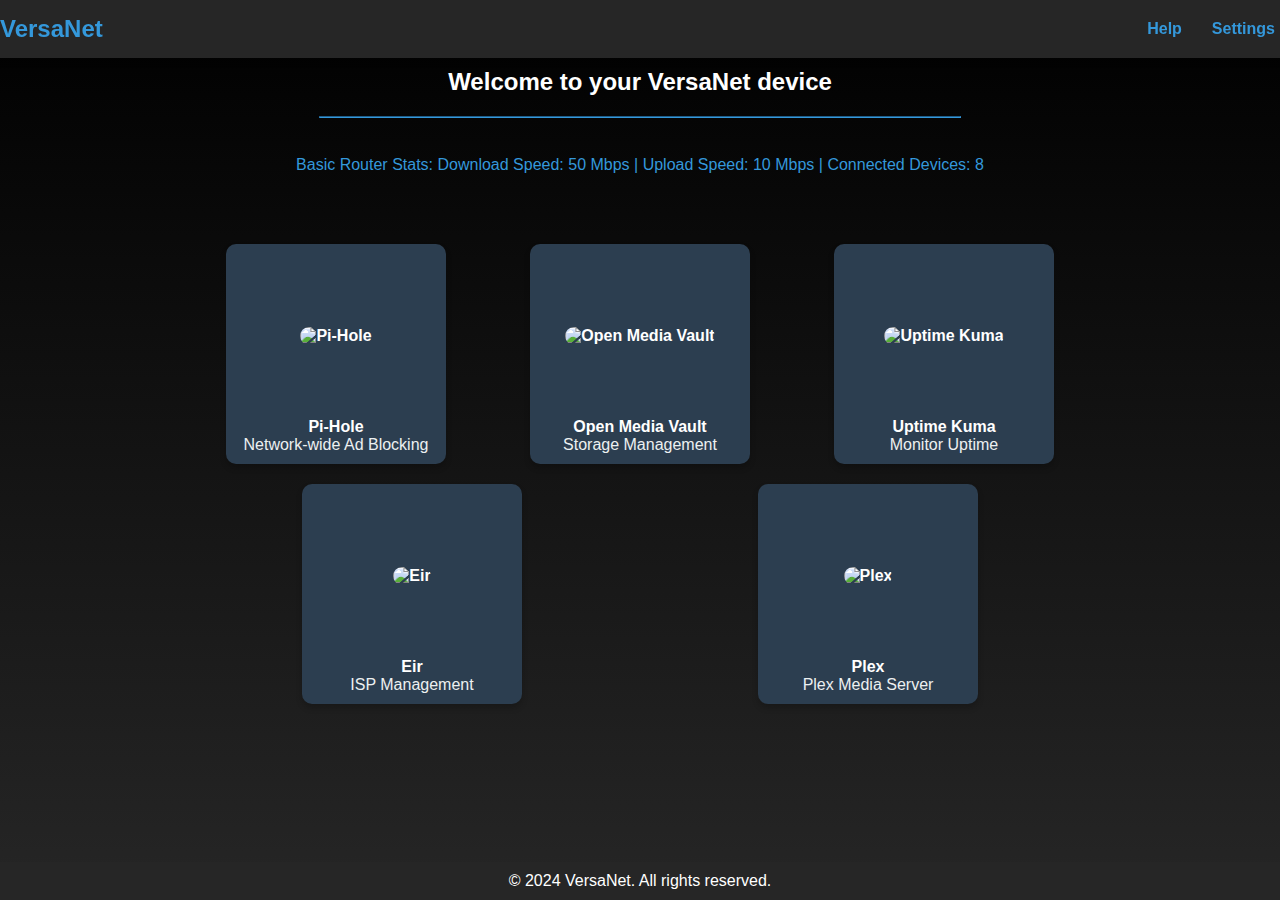
==== index.html @ 7230f04b "update" ====
<!DOCTYPE html>
<html lang="en">
<head>
    <meta charset="UTF-8">
    <meta name="viewport" content="width=device-width, initial-scale=1.0">
    <title>VersaNet - Dashboard</title>
    <link rel="shortcut icon" href="https://i.imgur.com/w87hUit.png">
    <link id="theme" rel="stylesheet" href="dark-theme.css">
</head>
<body>
    <header>
        <div class="logo">
            <a href="index.html" class="top-link">VersaNet</a>
            </a>
        </div>
    <div id="datetime" class="datetime"></div>

        <div class="top-right-links">
            <a href="#" class="top-link">Help</a>
            <a href="settings.html" class="top-link">Settings</a>
        </div>
    </header>
    <h1>Welcome to your VersaNet device</h1>
    <hr></hr>
    <br>
    <div class="router-stats">
        Basic Router Stats: Download Speed: 50 Mbps | Upload Speed: 10 Mbps | Connected Devices: 8
    </div>
    <div class="container">
        <div class="box">
            <a href="http://192.168.1.190/admin/index.php" target="_blank">
                <img src="pihole.png" alt="Pi-Hole">
            </a>
            <a href="http://192.168.1.190/admin/index.php" target="_blank">Pi-Hole</a>
            <div class="service-info">
                <i class="fas fa-chart-pie"></i> Network-wide Ad Blocking
            </div>
        </div>
        <div class="box">
            <a href="http://192.168.1.189" target="_blank">
                <img src="omv.png" alt="Open Media Vault">
            </a>
            <a href="http://192.168.1.189" target="_blank">Open Media Vault</a>
            <div class="service-info">
                <i class="fas fa-hdd"></i> Storage Management
            </div>
        </div>
        <div class="box">
            <a href="http://192.168.1.124:3001/dashboard" target="_blank">
                <img src="kuma.png" alt="Uptime Kuma">
            </a>
            <a href="http://192.168.1.124:3001/dashboard" target="_blank">Uptime Kuma</a>
            <div class="service-info">
                <i class="fas fa-clock"></i> Monitor Uptime
            </div>
        </div>
        <div class="box">
            <a href="http://192.168.1.254/2.0/gui/#/login/" target="_blank">
                <img src="eir3.png" alt="Eir">
            </a>
            <a href="http.//192.168.1.254/2.0/gui/#/login/" target="_blank">Eir</a>
            <div class="service-info">
                <i class="fas fa-signal"></i> ISP Management
            </div>
        </div>
        <div class="box">
            <a href="http://192.168.1.189:32400/web/index.html#!/" target="_blank">
                <img src="plex6.png" alt="Plex">
            </a>
            <a href="http://192.168.1.189:32400/web/index.html#!/" target="_blank">Plex</a>
            <div class="service-info">
                <i class="fas fa-signal"></i> Plex Media Server
            </div>
        </div>
    </div>
    <footer>
        <div>
            &copy; 2024 VersaNet. All rights reserved.
        </div>
    </footer>
    <script>
        function updateDateTime() {
            const options = { year: 'numeric', month: 'numeric', day: 'numeric', hour: 'numeric', minute: 'numeric' };
            const datetimeElement = document.getElementById('datetime');
            const currentDatetime = new Date().toLocaleDateString('en-GB', options);
            datetimeElement.textContent = currentDatetime;
        }

        setInterval(updateDateTime, 1000);

        // Function to set the theme based on the cookie
        function setThemeFromCookie() {
            const theme = getCookie('theme');
            if (theme) {
                document.getElementById('theme').href = theme + '-theme.css';
            }
        }

        // Function to get the value of a cookie
        function getCookie(name) {
            const value = `; ${document.cookie}`;
            const parts = value.split(`; ${name}=`);
            if (parts.length === 2) return parts.pop().split(';').shift();
        }

        // Set the theme on page load
        setThemeFromCookie();
    </script>
</body>
</html>
---- dark-theme.css ----
body {
    font-family: 'Segoe UI', Tahoma, Geneva, Verdana, sans-serif;
    background: linear-gradient(to bottom, #000000, #262626);
    color: #ecf0f1;
    margin: 0;
    padding: 0;
    display: flex;
    flex-direction: column;
    align-items: center;
    justify-content: flex-start;
    min-height: 100vh;
    overflow-x: hidden;
    overflow-y: auto;
}

header {
    background-color: #262626;
    padding: 15px;
    text-align: center;
    width: 100%;
    box-shadow: 0 4px 6px rgba(0, 0, 0, 0.1);
    position: sticky;
    top: 0;
    z-index: 100;
    display: flex;
    justify-content: space-between;
    align-items: center;
}

.logo {
    font-size: 24px;
    font-weight: bold;
    display: flex;
    align-items: center;
    justify-content: center;
}

.logo a {
    color: #3498db;
    text-decoration: none;
    display: flex;
    align-items: center;
}

.logo img {
    height: 30px;
    margin-right: 10px;
}

.top-right-links {
    display: flex;
    align-items: center;
}

.top-right-links a {
    color: #3498db;
    text-decoration: none;
    font-weight: bold;
    margin-left: 20px;
    padding: 5px;
}

.top-right-links a:hover {
    color: #ffffff;
}

h1 {
    margin: 0;
    color: #ffffff;
    font-size: 24px;
    margin-top: 10px;
}

hr {
    width: 50%;
    margin: 20px 0;
    border-color: #3498db;
}

.router-stats {
    color: #3498db;
    margin-bottom: 20px;
}

.container {
    display: flex;
    flex-wrap: wrap;
    justify-content: space-around;
    align-items: stretch;
    padding: 20px;
    margin-top: 20px;
}

.box {
    background-color: #2c3e50;
    color: #ecf0f1;
    padding: 10px;
    border-radius: 10px;
    text-align: center;
    margin: 10px;
    width: calc(30% - 20px);
    max-width: 200px;
    aspect-ratio: 1 / 1;
    box-shadow: 0 4px 6px rgba(0, 0, 0, 0.2);
    transition: transform 0.3s ease-in-out;
    display: flex;
    flex-direction: column;
}

.box:hover {
    transform: scale(1.05);
}

.box img {
    height: 100%;
    width: 100%;
    object-fit: contain;
    border-radius: 10px;
    cursor: pointer;
}

.box a {
    color: #ffffff;
    text-decoration: none;
    font-weight: bold;
    display: block;
    margin-top: auto;
}

footer {
    background-color: #262626;
    color: #ffffff;
    text-align: center;
    padding: 10px;
    width: 100%;
    position: fixed;
    bottom: 0;
}
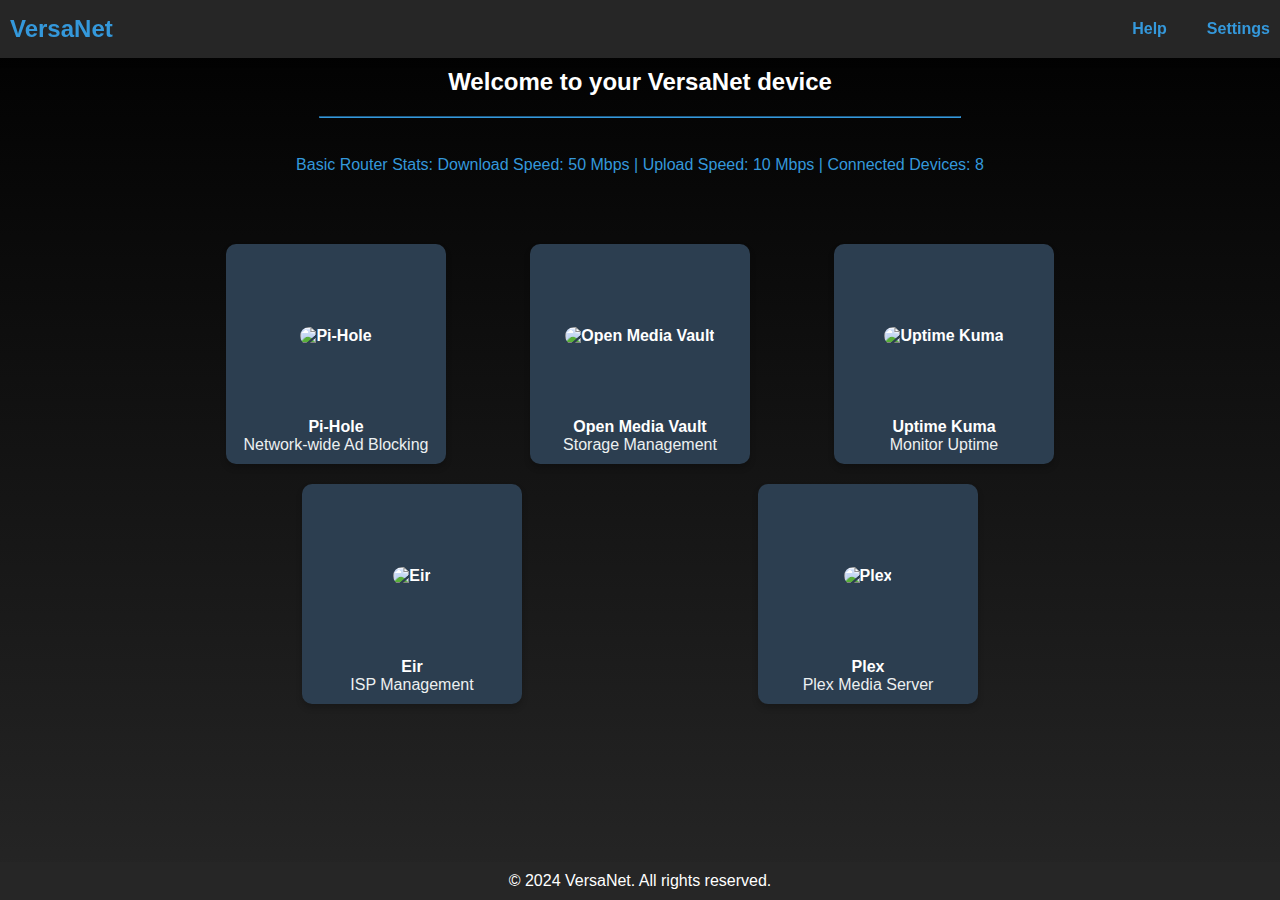
==== commit 16e02506: "update" ====
--- a/index.html
+++ b/index.html
@@ -79,33 +79,7 @@
             &copy; 2024 VersaNet. All rights reserved.
         </div>
     </footer>
-    <script>
-        function updateDateTime() {
-            const options = { year: 'numeric', month: 'numeric', day: 'numeric', hour: 'numeric', minute: 'numeric' };
-            const datetimeElement = document.getElementById('datetime');
-            const currentDatetime = new Date().toLocaleDateString('en-GB', options);
-            datetimeElement.textContent = currentDatetime;
-        }
-
-        setInterval(updateDateTime, 1000);
-
-        // Function to set the theme based on the cookie
-        function setThemeFromCookie() {
-            const theme = getCookie('theme');
-            if (theme) {
-                document.getElementById('theme').href = theme + '-theme.css';
-            }
-        }
-
-        // Function to get the value of a cookie
-        function getCookie(name) {
-            const value = `; ${document.cookie}`;
-            const parts = value.split(`; ${name}=`);
-            if (parts.length === 2) return parts.pop().split(';').shift();
-        }
-
-        // Set the theme on page load
-        setThemeFromCookie();
-    </script>
+    <!-- Include the theme.js script -->
+    <script src="theme.js"></script>
 </body>
 </html>
--- a/dark-theme.css
+++ b/dark-theme.css
@@ -1,3 +1,4 @@
+
 body {
     font-family: 'Segoe UI', Tahoma, Geneva, Verdana, sans-serif;
     background: linear-gradient(to bottom, #000000, #262626);
@@ -40,6 +41,7 @@
     text-decoration: none;
     display: flex;
     align-items: center;
+    padding: 0 10px;
 }
 
 .logo img {
@@ -57,7 +59,7 @@
     text-decoration: none;
     font-weight: bold;
     margin-left: 20px;
-    padding: 5px;
+    padding: 5px 10px;
 }
 
 .top-right-links a:hover {
@@ -69,6 +71,7 @@
     color: #ffffff;
     font-size: 24px;
     margin-top: 10px;
+    padding: 0 20px;
 }
 
 hr {
@@ -136,3 +139,77 @@
     position: fixed;
     bottom: 0;
 }
+
+/* Toggle Switch Styles */
+.toggle-container {
+    display: flex;
+    flex-direction: column;
+    align-items: center;
+    margin-bottom: 30px;
+    margin-top: 20px;
+}
+
+.toggle-switch {
+    position: relative;
+    display: inline-block;
+    width: 60px;
+    height: 34px;
+}
+
+.toggle-switch input {
+    opacity: 0;
+    width: 0;
+    height: 0;
+}
+
+.slider {
+    position: absolute;
+    cursor: pointer;
+    top: 0;
+    left: 0;
+    right: 0;
+    bottom: 0;
+    background-color: #ccc;
+    -webkit-transition: .4s;
+    transition: .4s;
+    border-radius: 34px;
+}
+
+.slider:before {
+    position: absolute;
+    content: "";
+    height: 26px;
+    width: 26px;
+    left: 4px;
+    bottom: 4px;
+    background-color: white;
+    -webkit-transition: .4s;
+    transition: .4s;
+    border-radius: 50%;
+}
+
+input:checked + .slider {
+    background-color: #2196F3;
+}
+
+input:focus + .slider {
+    box-shadow: 0 0 1px #2196F3;
+}
+
+input:checked + .slider:before {
+    -webkit-transform: translateX(26px);
+    -ms-transform: translateX(26px);
+    transform: translateX(26px);
+}
+
+.slider.round {
+    border-radius: 34px;
+}
+
+.slider.round:before {
+    border-radius: 50%;
+}
+
+.toggle-label {
+    margin-top: 10px;
+}
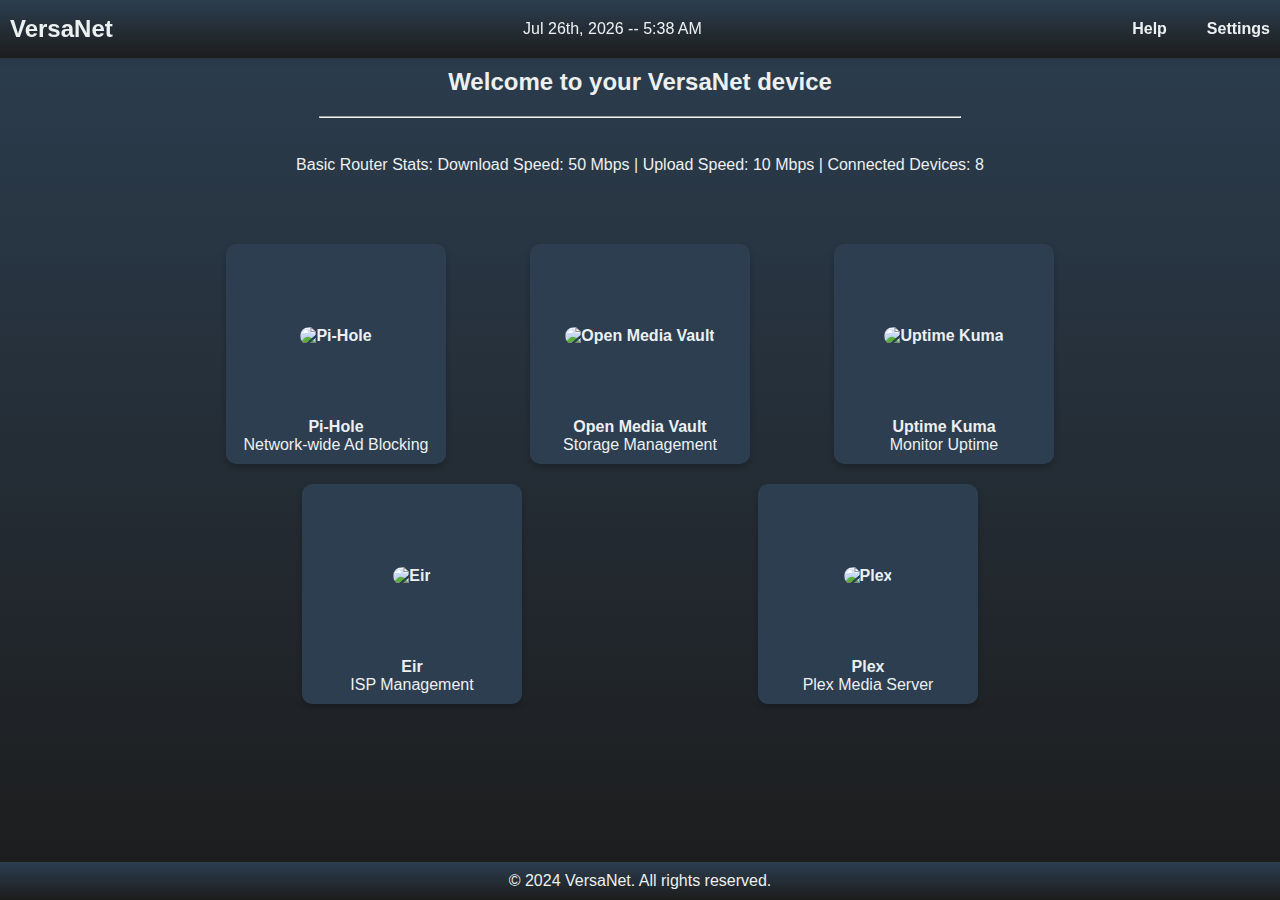
==== commit 2f31893b: "update" ====
--- a/index.html
+++ b/index.html
@@ -12,10 +12,8 @@
     <header>
         <div class="logo">
             <a href="index.html" class="top-link">VersaNet</a>
-            </a>
         </div>
-    <div id="datetime" class="datetime"></div>
-
+        <div id="datetime" class="datetime"></div>
         <div class="top-right-links">
             <a href="#" class="top-link">Help</a>
             <a href="settings.html" class="top-link">Settings</a>
@@ -81,5 +79,7 @@
     </footer>
     <!-- Include the theme.js script -->
     <script src="theme.js"></script>
+    <!-- Include the datetime.js script -->
+    <script src="datetime.js"></script>
 </body>
 </html>
--- a/dark-theme.css
+++ b/dark-theme.css
@@ -1,7 +1,7 @@
 
 body {
     font-family: 'Segoe UI', Tahoma, Geneva, Verdana, sans-serif;
-    background: linear-gradient(to bottom, #000000, #262626);
+    background: linear-gradient(to bottom, #2c3e50, #1c1c1c);
     color: #ecf0f1;
     margin: 0;
     padding: 0;
@@ -15,7 +15,7 @@
 }
 
 header {
-    background-color: #262626;
+    background: linear-gradient(to bottom, #2c3e50, #1c1c1c);
     padding: 15px;
     text-align: center;
     width: 100%;
@@ -37,11 +37,16 @@
 }
 
 .logo a {
-    color: #3498db;
+    color: #ecf0f1;
     text-decoration: none;
     display: flex;
     align-items: center;
     padding: 0 10px;
+    transition: color 0.3s ease-in-out;
+}
+
+.logo a:hover {
+    color: #3498db; /* Contrasting color on hover */
 }
 
 .logo img {
@@ -55,20 +60,21 @@
 }
 
 .top-right-links a {
-    color: #3498db;
+    color: #ecf0f1;
     text-decoration: none;
     font-weight: bold;
     margin-left: 20px;
     padding: 5px 10px;
+    transition: color 0.3s ease-in-out;
 }
 
 .top-right-links a:hover {
-    color: #ffffff;
+    color: #3498db; /* Contrasting color on hover */
 }
 
 h1 {
     margin: 0;
-    color: #ffffff;
+    color: #ecf0f1;
     font-size: 24px;
     margin-top: 10px;
     padding: 0 20px;
@@ -77,11 +83,11 @@
 hr {
     width: 50%;
     margin: 20px 0;
-    border-color: #3498db;
+    border-color: #ecf0f1;
 }
 
 .router-stats {
-    color: #3498db;
+    color: #ecf0f1;
     margin-bottom: 20px;
 }
 
@@ -123,16 +129,21 @@
 }
 
 .box a {
-    color: #ffffff;
+    color: #ecf0f1;
     text-decoration: none;
     font-weight: bold;
     display: block;
     margin-top: auto;
+    transition: color 0.3s ease-in-out;
+}
+
+.box a:hover {
+    color: #3498db; /* Contrasting color on hover */
 }
 
 footer {
-    background-color: #262626;
-    color: #ffffff;
+    background: linear-gradient(to bottom, #2c3e50, #1c1c1c);
+    color: #ecf0f1;
     text-align: center;
     padding: 10px;
     width: 100%;
@@ -169,7 +180,7 @@
     left: 0;
     right: 0;
     bottom: 0;
-    background-color: #ccc;
+    background-color: #4a69bd; /* Updated toggle button color */
     -webkit-transition: .4s;
     transition: .4s;
     border-radius: 34px;
@@ -189,11 +200,11 @@
 }
 
 input:checked + .slider {
-    background-color: #2196F3;
+    background-color: #e74c3c;
 }
 
 input:focus + .slider {
-    box-shadow: 0 0 1px #2196F3;
+    box-shadow: 0 0 1px #e74c3c;
 }
 
 input:checked + .slider:before {
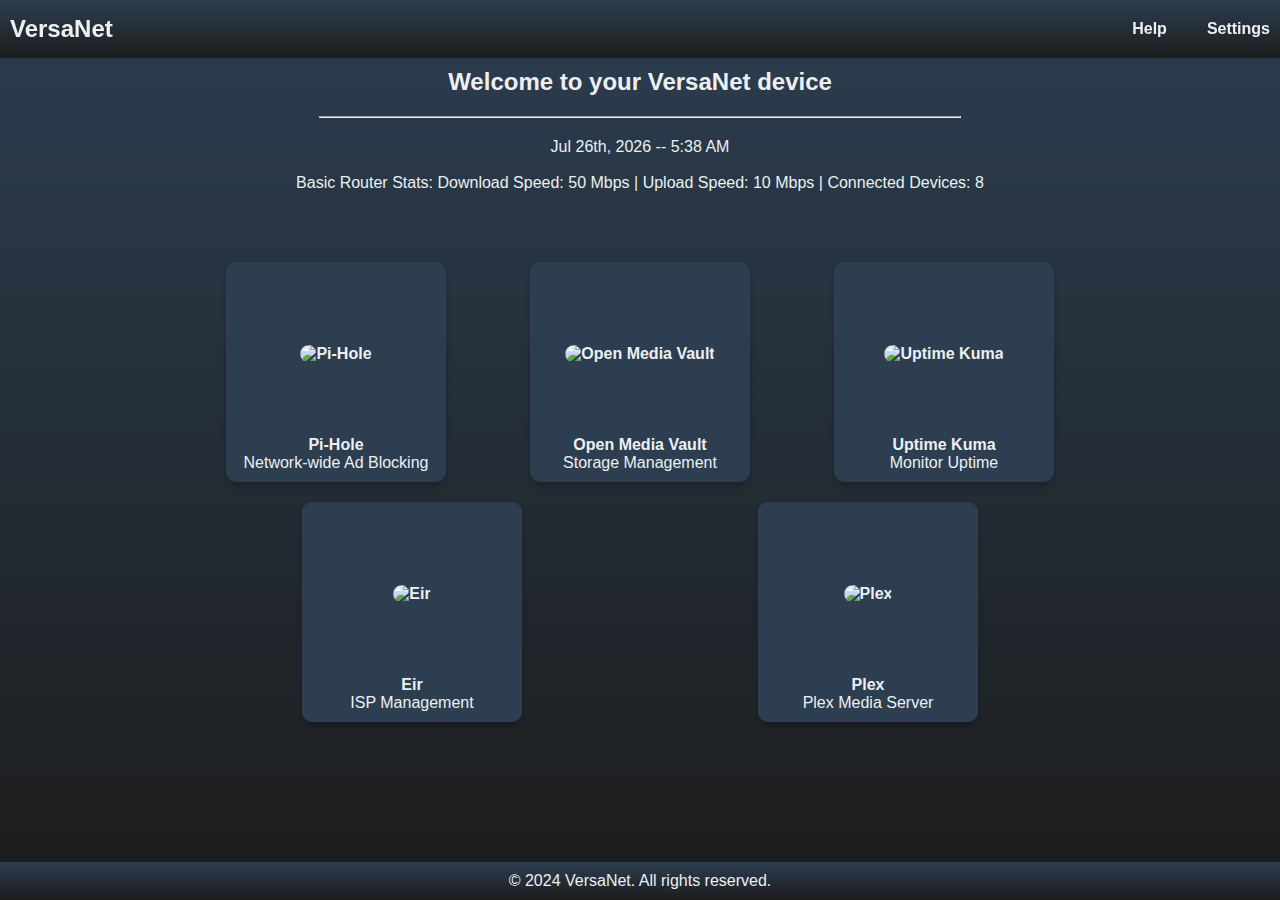
==== commit f7a19930: "update" ====
--- a/index.html
+++ b/index.html
@@ -1,6 +1,7 @@
 
 <!DOCTYPE html>
 <html lang="en">
+
 <head>
     <meta charset="UTF-8">
     <meta name="viewport" content="width=device-width, initial-scale=1.0">
@@ -8,19 +9,20 @@
     <link rel="shortcut icon" href="https://i.imgur.com/w87hUit.png">
     <link id="theme" rel="stylesheet" href="dark-theme.css">
 </head>
+
 <body>
     <header>
         <div class="logo">
             <a href="index.html" class="top-link">VersaNet</a>
         </div>
-        <div id="datetime" class="datetime"></div>
         <div class="top-right-links">
             <a href="#" class="top-link">Help</a>
             <a href="settings.html" class="top-link">Settings</a>
         </div>
     </header>
     <h1>Welcome to your VersaNet device</h1>
-    <hr></hr>
+    <hr>
+    <div id="datetime" class="datetime"></div> <!-- Added datetime here -->
     <br>
     <div class="router-stats">
         Basic Router Stats: Download Speed: 50 Mbps | Upload Speed: 10 Mbps | Connected Devices: 8
@@ -82,4 +84,5 @@
     <!-- Include the datetime.js script -->
     <script src="datetime.js"></script>
 </body>
+
 </html>
--- a/dark-theme.css
+++ b/dark-theme.css
@@ -223,4 +223,4 @@
 
 .toggle-label {
     margin-top: 10px;
-}
+}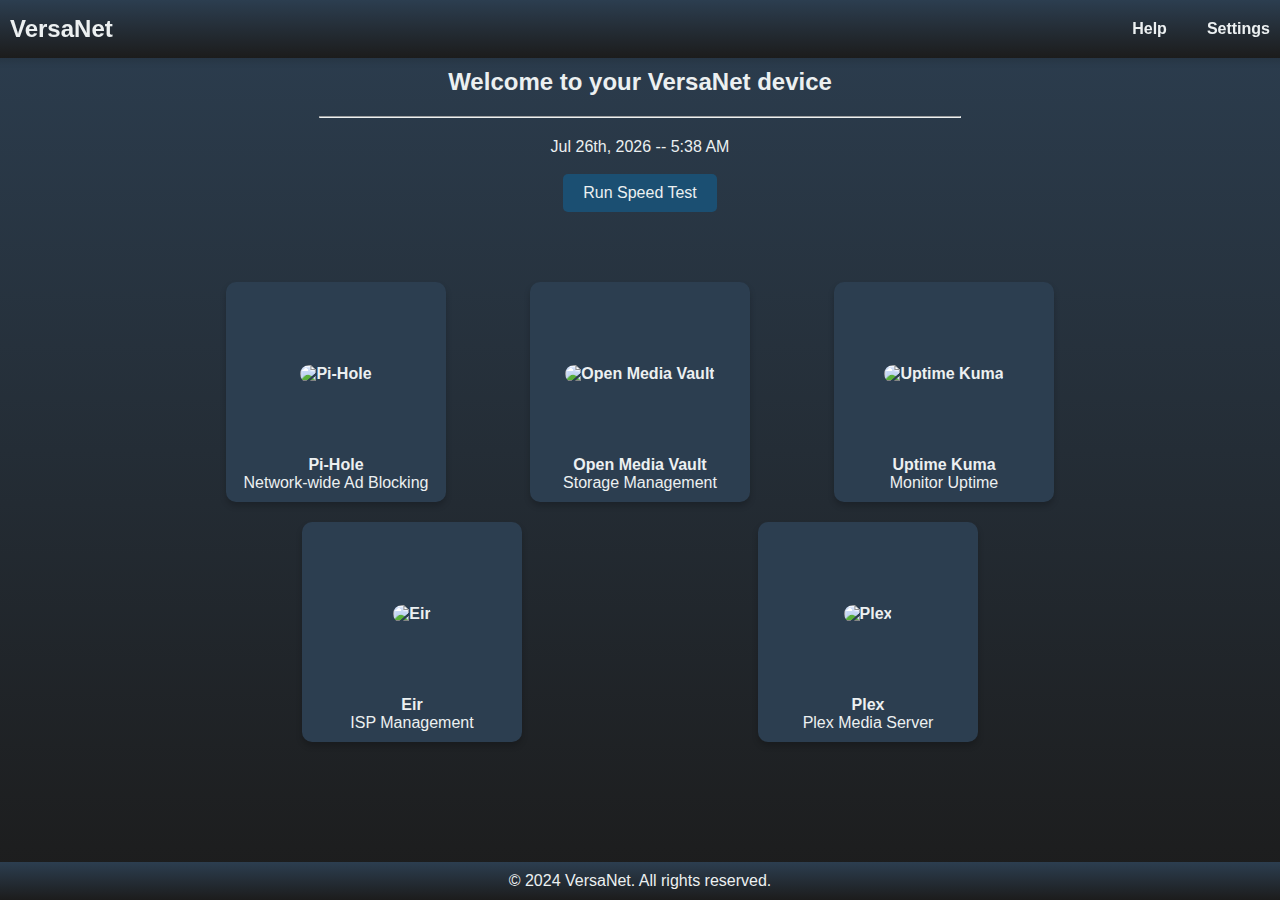
==== commit 9634d320: "update" ====
--- a/index.html
+++ b/index.html
@@ -22,10 +22,11 @@
     </header>
     <h1>Welcome to your VersaNet device</h1>
     <hr>
-    <div id="datetime" class="datetime"></div> <!-- Added datetime here -->
+    <div id="datetime" class="datetime"></div>
     <br>
-    <div class="router-stats">
-        Basic Router Stats: Download Speed: 50 Mbps | Upload Speed: 10 Mbps | Connected Devices: 8
+    <button id="runMonitorButton" onclick="runMonitor()">Run Speed Test</button>
+    <div id="loading" class="loader"></div>
+    <div class="router-stats" id="network-stats">
     </div>
     <div class="container">
         <div class="box">
@@ -79,10 +80,9 @@
             &copy; 2024 VersaNet. All rights reserved.
         </div>
     </footer>
-    <!-- Include the theme.js script -->
     <script src="theme.js"></script>
-    <!-- Include the datetime.js script -->
     <script src="datetime.js"></script>
+    <script src="run.js"></script>
 </body>
 
 </html>
--- a/dark-theme.css
+++ b/dark-theme.css
@@ -88,7 +88,6 @@
 
 .router-stats {
     color: #ecf0f1;
-    margin-bottom: 20px;
 }
 
 .container {
@@ -223,4 +222,41 @@
 
 .toggle-label {
     margin-top: 10px;
-}+}
+
+/* Button Styles */
+#runMonitorButton {
+    background-color: #1b4f72; /* Darker color */
+    color: #ecf0f1;
+    padding: 10px 20px;
+    border: none;
+    border-radius: 5px;
+    cursor: pointer;
+    font-size: 16px;
+    margin-bottom: 20px;
+    transition: background-color 0.3s ease-in-out;
+}
+
+#runMonitorButton:hover {
+    background-color: #154360; /* Darker shade on hover */
+}
+
+/* Loading Bar Styles */
+#loading {
+    display: none;
+}
+
+.loader {
+    border: 4px solid #f3f3f3;
+    border-top: 4px solid #3498db;
+    border-radius: 50%;
+    width: 20px; /* Smaller loader */
+    height: 20px; /* Smaller loader */
+    animation: spin 1s linear infinite;
+    margin: 10px auto;
+}
+
+@keyframes spin {
+    0% { transform: rotate(0deg); }
+    100% { transform: rotate(360deg); }
+}
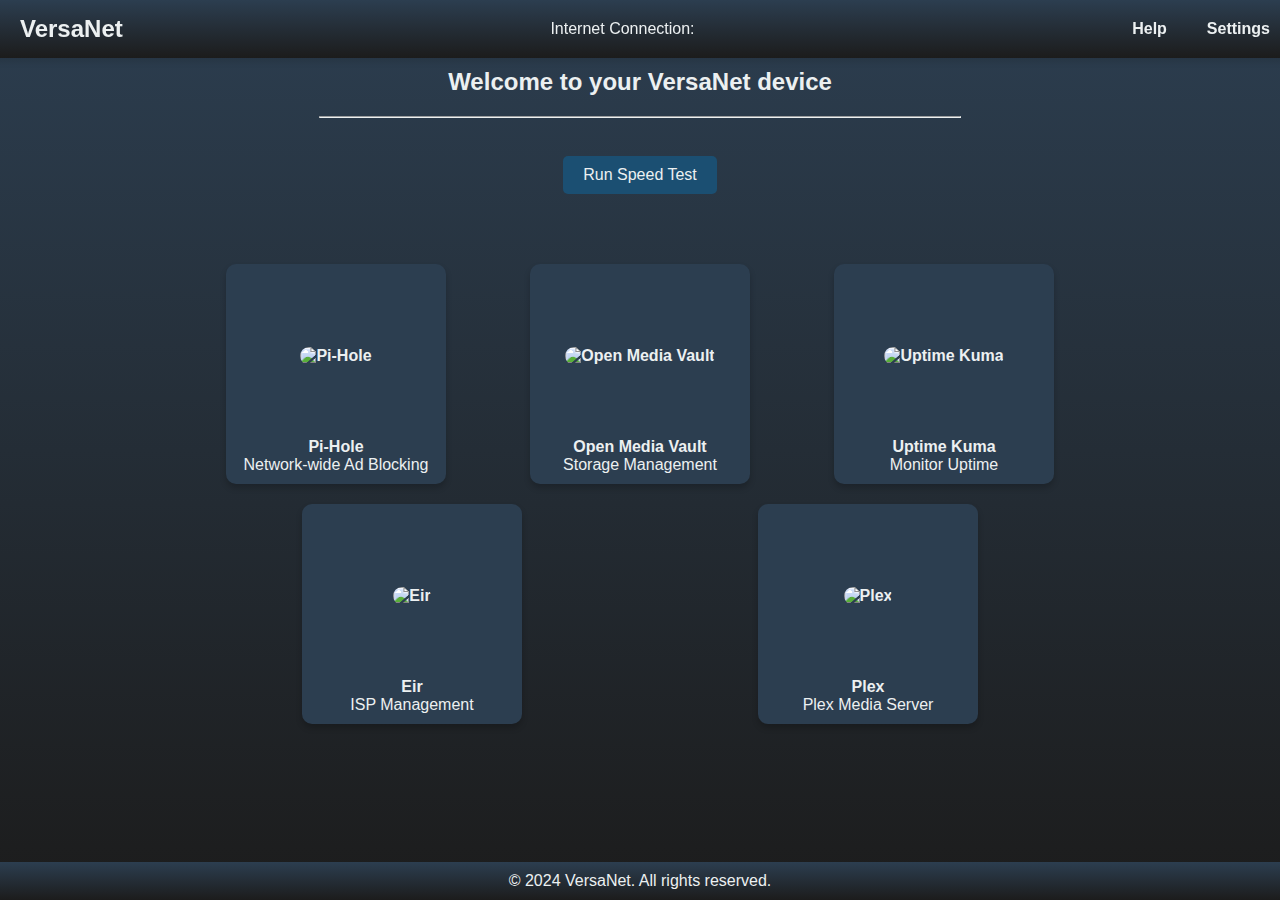
==== commit 416e5f9f: "update 24/02" ====
--- a/index.html
+++ b/index.html
@@ -1,4 +1,3 @@
-
 <!DOCTYPE html>
 <html lang="en">
 
@@ -13,23 +12,28 @@
 <body>
     <header>
         <div class="logo">
-            <a href="index.html" class="top-link">VersaNet</a>
+            <a href="index.html">VersaNet</a>
+        </div>
+        <div id="internet-status" class="status-indicator">
+            <div id="internet-status-text">Internet Connection:</div>
+            <div class="status-circle"></div>
         </div>
         <div class="top-right-links">
-            <a href="#" class="top-link">Help</a>
-            <a href="settings.html" class="top-link">Settings</a>
+            <a href="#" id="helpLink">Help</a>
+            <a href="settings.html" id="settingsLink">Settings</a>
         </div>
     </header>
+
     <h1>Welcome to your VersaNet device</h1>
     <hr>
     <div id="datetime" class="datetime"></div>
     <br>
-    <button id="runMonitorButton" onclick="runMonitor()">Run Speed Test</button>
+    <button id="runMonitorButton" onclick="runMonitor()" onmouseover="readText('Run Speed Test')">Run Speed Test</button>
     <div id="loading" class="loader"></div>
-    <div class="router-stats" id="network-stats">
-    </div>
+    <div class="router-stats" id="network-stats"></div>
+
     <div class="container">
-        <div class="box">
+        <div class="box" onmouseover="readText('Pi-Hole')">
             <a href="http://192.168.1.190/admin/index.php" target="_blank">
                 <img src="pihole.png" alt="Pi-Hole">
             </a>
@@ -38,7 +42,7 @@
                 <i class="fas fa-chart-pie"></i> Network-wide Ad Blocking
             </div>
         </div>
-        <div class="box">
+        <div class="box" onmouseover="readText('Open Media Vault')">
             <a href="http://192.168.1.189" target="_blank">
                 <img src="omv.png" alt="Open Media Vault">
             </a>
@@ -47,7 +51,7 @@
                 <i class="fas fa-hdd"></i> Storage Management
             </div>
         </div>
-        <div class="box">
+        <div class="box" onmouseover="readText('Uptime Kuma')">
             <a href="http://192.168.1.124:3001/dashboard" target="_blank">
                 <img src="kuma.png" alt="Uptime Kuma">
             </a>
@@ -56,16 +60,16 @@
                 <i class="fas fa-clock"></i> Monitor Uptime
             </div>
         </div>
-        <div class="box">
+        <div class="box" onmouseover="readText('Eir')">
             <a href="http://192.168.1.254/2.0/gui/#/login/" target="_blank">
                 <img src="eir3.png" alt="Eir">
             </a>
-            <a href="http.//192.168.1.254/2.0/gui/#/login/" target="_blank">Eir</a>
+            <a href="http://192.168.1.254/2.0/gui/#/login/" target="_blank">Eir</a>
             <div class="service-info">
                 <i class="fas fa-signal"></i> ISP Management
             </div>
         </div>
-        <div class="box">
+        <div class="box" onmouseover="readText('Plex')">
             <a href="http://192.168.1.189:32400/web/index.html#!/" target="_blank">
                 <img src="plex6.png" alt="Plex">
             </a>
@@ -75,14 +79,15 @@
             </div>
         </div>
     </div>
+
     <footer>
-        <div>
-            &copy; 2024 VersaNet. All rights reserved.
-        </div>
+        &copy; 2024 VersaNet. All rights reserved.
     </footer>
     <script src="theme.js"></script>
     <script src="datetime.js"></script>
     <script src="run.js"></script>
+    <script src="check.js"></script>
+    <script src="textToSpeech.js"></script>
 </body>
 
 </html>
--- a/dark-theme.css
+++ b/dark-theme.css
@@ -34,6 +34,7 @@
     display: flex;
     align-items: center;
     justify-content: center;
+ margin-left: 10px;
 }
 
 .logo a {
@@ -46,7 +47,7 @@
 }
 
 .logo a:hover {
-    color: #3498db; /* Contrasting color on hover */
+    color: #3498db;
 }
 
 .logo img {
@@ -69,7 +70,7 @@
 }
 
 .top-right-links a:hover {
-    color: #3498db; /* Contrasting color on hover */
+    color: #3498db;
 }
 
 h1 {
@@ -86,7 +87,7 @@
     border-color: #ecf0f1;
 }
 
-.router-stats {
+router-stats {
     color: #ecf0f1;
 }
 
@@ -137,7 +138,7 @@
 }
 
 .box a:hover {
-    color: #3498db; /* Contrasting color on hover */
+    color: #3498db;
 }
 
 footer {
@@ -179,7 +180,7 @@
     left: 0;
     right: 0;
     bottom: 0;
-    background-color: #4a69bd; /* Updated toggle button color */
+    background-color: #4a69bd;
     -webkit-transition: .4s;
     transition: .4s;
     border-radius: 34px;
@@ -226,7 +227,7 @@
 
 /* Button Styles */
 #runMonitorButton {
-    background-color: #1b4f72; /* Darker color */
+    background-color: #1b4f72;
     color: #ecf0f1;
     padding: 10px 20px;
     border: none;
@@ -238,7 +239,7 @@
 }
 
 #runMonitorButton:hover {
-    background-color: #154360; /* Darker shade on hover */
+    background-color: #154360;
 }
 
 /* Loading Bar Styles */
@@ -250,8 +251,8 @@
     border: 4px solid #f3f3f3;
     border-top: 4px solid #3498db;
     border-radius: 50%;
-    width: 20px; /* Smaller loader */
-    height: 20px; /* Smaller loader */
+    width: 20px;
+    height: 20px;
     animation: spin 1s linear infinite;
     margin: 10px auto;
 }
@@ -260,3 +261,26 @@
     0% { transform: rotate(0deg); }
     100% { transform: rotate(360deg); }
 }
+
+#internet-status {
+    display: flex;
+    align-items: center;
+    margin-left: 45px;
+
+}
+
+#internet-status-text {
+    margin-right: 10px;
+    color: #ecf0f1;
+    font-size: 16px;
+ margin-left: 25px;
+
+}
+
+.status-circle {
+    width: 15px;
+    height: 15px;
+    border-radius: 50%;
+    margin-left: 10px;
+    margin-right: 10px;
+}
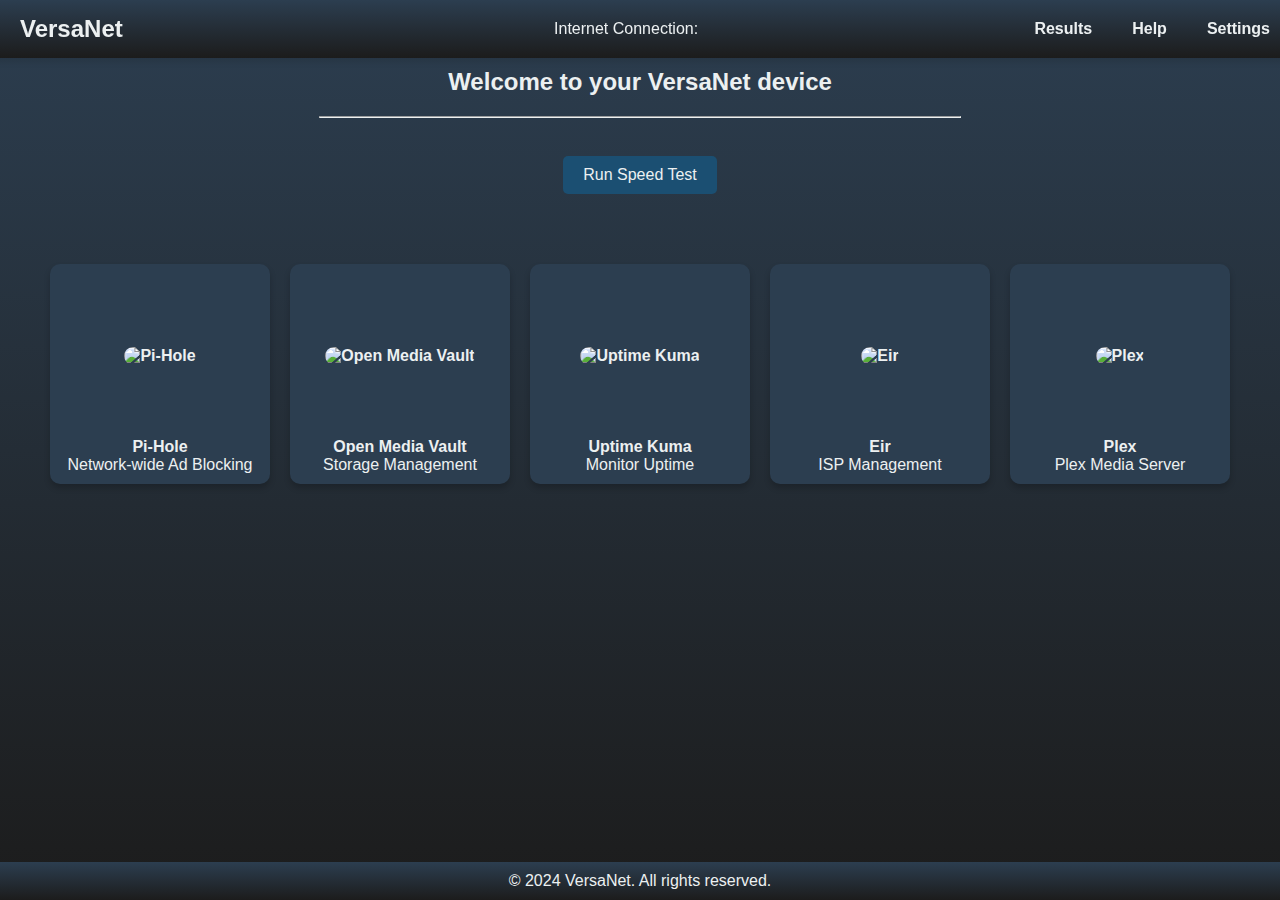
==== commit 65726ee7: "update 30/03" ====
--- a/index.html
+++ b/index.html
@@ -7,6 +7,39 @@
     <title>VersaNet - Dashboard</title>
     <link rel="shortcut icon" href="https://i.imgur.com/w87hUit.png">
     <link id="theme" rel="stylesheet" href="dark-theme.css">
+    <style>
+        .container {
+            display: flex;
+            justify-content: space-around;
+            flex-wrap: wrap;
+        }
+
+        .box {
+            position: relative;
+            width: 200px;
+            margin: 10px;
+            text-align: center;
+        }
+
+        .tool-description {
+            display: none;
+            position: absolute;
+            bottom: -50px;
+            left: 50%;
+            transform: translateX(-50%);
+            padding: 10px;
+            background-color: #333;
+            color: #fff;
+            border-radius: 5px;
+            font-size: 14px;
+            width: 200px;
+            text-align: left;
+        }
+
+        .box:hover .tool-description {
+            display: block;
+        }
+    </style>
 </head>
 
 <body>
@@ -19,7 +52,8 @@
             <div class="status-circle"></div>
         </div>
         <div class="top-right-links">
-            <a href="#" id="helpLink">Help</a>
+            <a href="results.html" id="resultsLink">Results</a>
+            <a href="help.html" id="helpLink">Help</a>
             <a href="settings.html" id="settingsLink">Settings</a>
         </div>
     </header>
@@ -33,7 +67,7 @@
     <div class="router-stats" id="network-stats"></div>
 
     <div class="container">
-        <div class="box" onmouseover="readText('Pi-Hole')">
+        <div class="box" title="Network-wide Ad Blocking">
             <a href="http://192.168.1.190/admin/index.php" target="_blank">
                 <img src="pihole.png" alt="Pi-Hole">
             </a>
@@ -41,8 +75,12 @@
             <div class="service-info">
                 <i class="fas fa-chart-pie"></i> Network-wide Ad Blocking
             </div>
+            <div class="tool-description">
+                Pi-Hole is a powerful network-wide ad blocker that enhances your internet experience by blocking unwanted ads,
+                providing a cleaner and faster browsing environment for all connected devices.
+            </div>
         </div>
-        <div class="box" onmouseover="readText('Open Media Vault')">
+        <div class="box" title="Storage Management">
             <a href="http://192.168.1.189" target="_blank">
                 <img src="omv.png" alt="Open Media Vault">
             </a>
@@ -50,8 +88,12 @@
             <div class="service-info">
                 <i class="fas fa-hdd"></i> Storage Management
             </div>
+            <div class="tool-description">
+                Open Media Vault is a comprehensive storage management solution, allowing you to organize and manage your
+                network-attached storage (NAS) devices, ensuring efficient data storage and retrieval.
+            </div>
         </div>
-        <div class="box" onmouseover="readText('Uptime Kuma')">
+        <div class="box" title="Monitor Uptime">
             <a href="http://192.168.1.124:3001/dashboard" target="_blank">
                 <img src="kuma.png" alt="Uptime Kuma">
             </a>
@@ -59,8 +101,12 @@
             <div class="service-info">
                 <i class="fas fa-clock"></i> Monitor Uptime
             </div>
+            <div class="tool-description">
+                Uptime Kuma allows you to monitor the uptime of your devices and services, providing valuable insights into
+                their reliability and performance over time, helping you ensure a stable network environment.
+            </div>
         </div>
-        <div class="box" onmouseover="readText('Eir')">
+        <div class="box" title="ISP Management">
             <a href="http://192.168.1.254/2.0/gui/#/login/" target="_blank">
                 <img src="eir3.png" alt="Eir">
             </a>
@@ -68,14 +114,22 @@
             <div class="service-info">
                 <i class="fas fa-signal"></i> ISP Management
             </div>
+            <div class="tool-description">
+                Eir provides tools for managing your Internet Service Provider (ISP) settings, allowing you to configure and
+                optimize your internet connection for improved performance and reliability.
+            </div>
         </div>
-        <div class="box" onmouseover="readText('Plex')">
+        <div class="box" title="Plex Media Server">
             <a href="http://192.168.1.189:32400/web/index.html#!/" target="_blank">
                 <img src="plex6.png" alt="Plex">
             </a>
             <a href="http://192.168.1.189:32400/web/index.html#!/" target="_blank">Plex</a>
             <div class="service-info">
                 <i class="fas fa-signal"></i> Plex Media Server
+            </div>
+            <div class="tool-description">
+                Plex is a versatile media server that allows you to organize, stream, and access your multimedia content
+                seamlessly. Enjoy your favorite movies, TV shows, and music on any device within your network.
             </div>
         </div>
     </div>
--- a/dark-theme.css
+++ b/dark-theme.css
@@ -34,7 +34,7 @@
     display: flex;
     align-items: center;
     justify-content: center;
- margin-left: 10px;
+    margin-left: 10px;
 }
 
 .logo a {
@@ -265,16 +265,12 @@
 #internet-status {
     display: flex;
     align-items: center;
-    margin-left: 45px;
-
+    margin-left: 150px;
 }
 
 #internet-status-text {
-    margin-right: 10px;
     color: #ecf0f1;
     font-size: 16px;
- margin-left: 25px;
-
 }
 
 .status-circle {
@@ -284,3 +280,108 @@
     margin-left: 10px;
     margin-right: 10px;
 }
+
+/* Table Styles */
+table {
+    border-collapse: collapse;
+    width: calc(100% - 20px); /* Set the width to 100% minus 20px for a 10px gap on each side */
+    margin: 0 10px; /* Add 10px margin on each side */
+    color: #ecf0f1;
+    margin-bottom: 20px;
+}
+
+th,
+td {
+    border: 1px solid #34495e;
+    padding: 8px;
+    text-align: center;
+}
+
+th {
+    background-color: #2c3e50;
+}
+
+/* Chart Container Styles */
+.chart-container {
+    display: flex;
+    justify-content: flex-start;
+    margin-bottom: 120px; /* Vertical spacing between charts */
+    width: 95%; /* Set the width to 95% */
+    overflow-x: auto; /* Enable horizontal scrolling if needed */
+}
+
+/* Chart Styles */
+canvas {
+    max-width: 90%;
+    margin-left: auto;
+    margin-right: auto;
+}
+
+/* Chart Axis Label Colors */
+.axis-label,
+text {
+    fill: #ecf0f1; /* Change the chart's axis label color to white */
+}
+
+alendar input {
+    background-color: #34495e;
+    color: #ecf0f1;
+    border: none;
+    padding: 5px;
+    border-radius: 3px;
+    margin-right: 10px;
+}
+
+#loadPreviousDayButton,
+#loadNextDayButton,
+#loadDataButton {
+    background-color: #1b4f72;
+    color: #ecf0f1;
+    padding: 8px 20px; /* Adjusted padding for more space on either side */
+    border: none;
+    border-radius: 5px;
+    cursor: pointer;
+    font-size: 14px; /* Adjusted font size for buttons */
+    margin-bottom: 20px;
+    transition: background-color 0.3s ease-in-out;
+}
+
+#loadPreviousDayButton:hover,
+#loadNextDayButton:hover,
+#loadDataButton:hover {
+    background-color: #154360;
+}
+
+/* Calendar Styles */
+#datePicker {
+    background-color: #1b4f72; /* Matching button color */
+    color: #ecf0f1;
+    border: none;
+    padding: 8px;
+    border-radius: 5px;
+    font-size: 14px; /* Adjusted font size for the date picker */
+}
+
+#calendar input {
+    background-color: #1b4f72; /* Matching button color */
+    color: #ecf0f1;
+    border: none;
+    padding: 5px;
+    border-radius: 3px;
+    margin-right: 10px;
+}
+.graph-button {
+    background-color: #1b4f72;
+    color: #ecf0f1;
+    padding: 8px 20px;
+    border: none;
+    border-radius: 5px;
+    cursor: pointer;
+    font-size: 14px;
+    margin-bottom: 20px;
+    transition: background-color 0.3s ease-in-out;
+}
+
+.graph-button:hover {
+    background-color: #154360;
+}
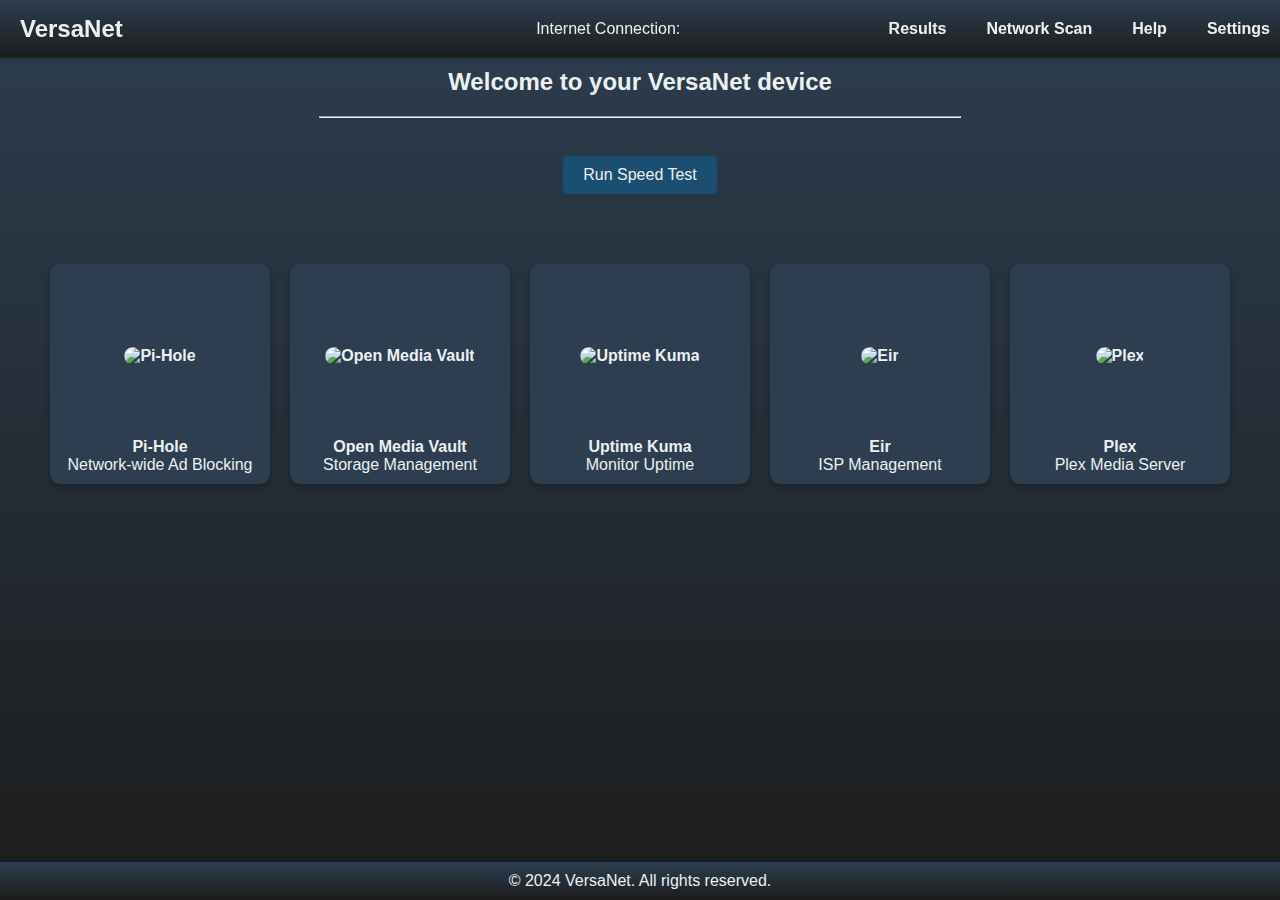
==== commit 9f4fea35: "update 14/04" ====
--- a/index.html
+++ b/index.html
@@ -53,6 +53,7 @@
         </div>
         <div class="top-right-links">
             <a href="results.html" id="resultsLink">Results</a>
+            <a href="scan.html" id="scanLink">Network Scan</a>
             <a href="help.html" id="helpLink">Help</a>
             <a href="settings.html" id="settingsLink">Settings</a>
         </div>
@@ -142,6 +143,8 @@
     <script src="run.js"></script>
     <script src="check.js"></script>
     <script src="textToSpeech.js"></script>
+    <script src="help.js"></script>
+
 </body>
 
 </html>
--- a/dark-theme.css
+++ b/dark-theme.css
@@ -151,7 +151,6 @@
     bottom: 0;
 }
 
-/* Toggle Switch Styles */
 .toggle-container {
     display: flex;
     flex-direction: column;
@@ -225,7 +224,6 @@
     margin-top: 10px;
 }
 
-/* Button Styles */
 #runMonitorButton {
     background-color: #1b4f72;
     color: #ecf0f1;
@@ -242,7 +240,6 @@
     background-color: #154360;
 }
 
-/* Loading Bar Styles */
 #loading {
     display: none;
 }
@@ -265,7 +262,7 @@
 #internet-status {
     display: flex;
     align-items: center;
-    margin-left: 150px;
+    margin-left: 260px;
 }
 
 #internet-status-text {
@@ -281,11 +278,10 @@
     margin-right: 10px;
 }
 
-/* Table Styles */
 table {
     border-collapse: collapse;
-    width: calc(100% - 20px); /* Set the width to 100% minus 20px for a 10px gap on each side */
-    margin: 0 10px; /* Add 10px margin on each side */
+    width: calc(100% - 20px);
+    margin: 0 10px;
     color: #ecf0f1;
     margin-bottom: 20px;
 }
@@ -301,29 +297,26 @@
     background-color: #2c3e50;
 }
 
-/* Chart Container Styles */
 .chart-container {
     display: flex;
     justify-content: flex-start;
-    margin-bottom: 120px; /* Vertical spacing between charts */
-    width: 95%; /* Set the width to 95% */
-    overflow-x: auto; /* Enable horizontal scrolling if needed */
-}
-
-/* Chart Styles */
+    margin-bottom: 120px;
+    width: 95%;
+    overflow-x: auto;
+}
+
 canvas {
     max-width: 90%;
     margin-left: auto;
     margin-right: auto;
 }
 
-/* Chart Axis Label Colors */
 .axis-label,
 text {
-    fill: #ecf0f1; /* Change the chart's axis label color to white */
-}
-
-alendar input {
+    fill: #ecf0f1;
+}
+
+calendar input {
     background-color: #34495e;
     color: #ecf0f1;
     border: none;
@@ -337,11 +330,11 @@
 #loadDataButton {
     background-color: #1b4f72;
     color: #ecf0f1;
-    padding: 8px 20px; /* Adjusted padding for more space on either side */
+    padding: 8px 20px;
     border: none;
     border-radius: 5px;
     cursor: pointer;
-    font-size: 14px; /* Adjusted font size for buttons */
+    font-size: 14px;
     margin-bottom: 20px;
     transition: background-color 0.3s ease-in-out;
 }
@@ -352,18 +345,17 @@
     background-color: #154360;
 }
 
-/* Calendar Styles */
 #datePicker {
-    background-color: #1b4f72; /* Matching button color */
+    background-color: #1b4f72;
     color: #ecf0f1;
     border: none;
     padding: 8px;
     border-radius: 5px;
-    font-size: 14px; /* Adjusted font size for the date picker */
+    font-size: 14px;
 }
 
 #calendar input {
-    background-color: #1b4f72; /* Matching button color */
+    background-color: #1b4f72;
     color: #ecf0f1;
     border: none;
     padding: 5px;
